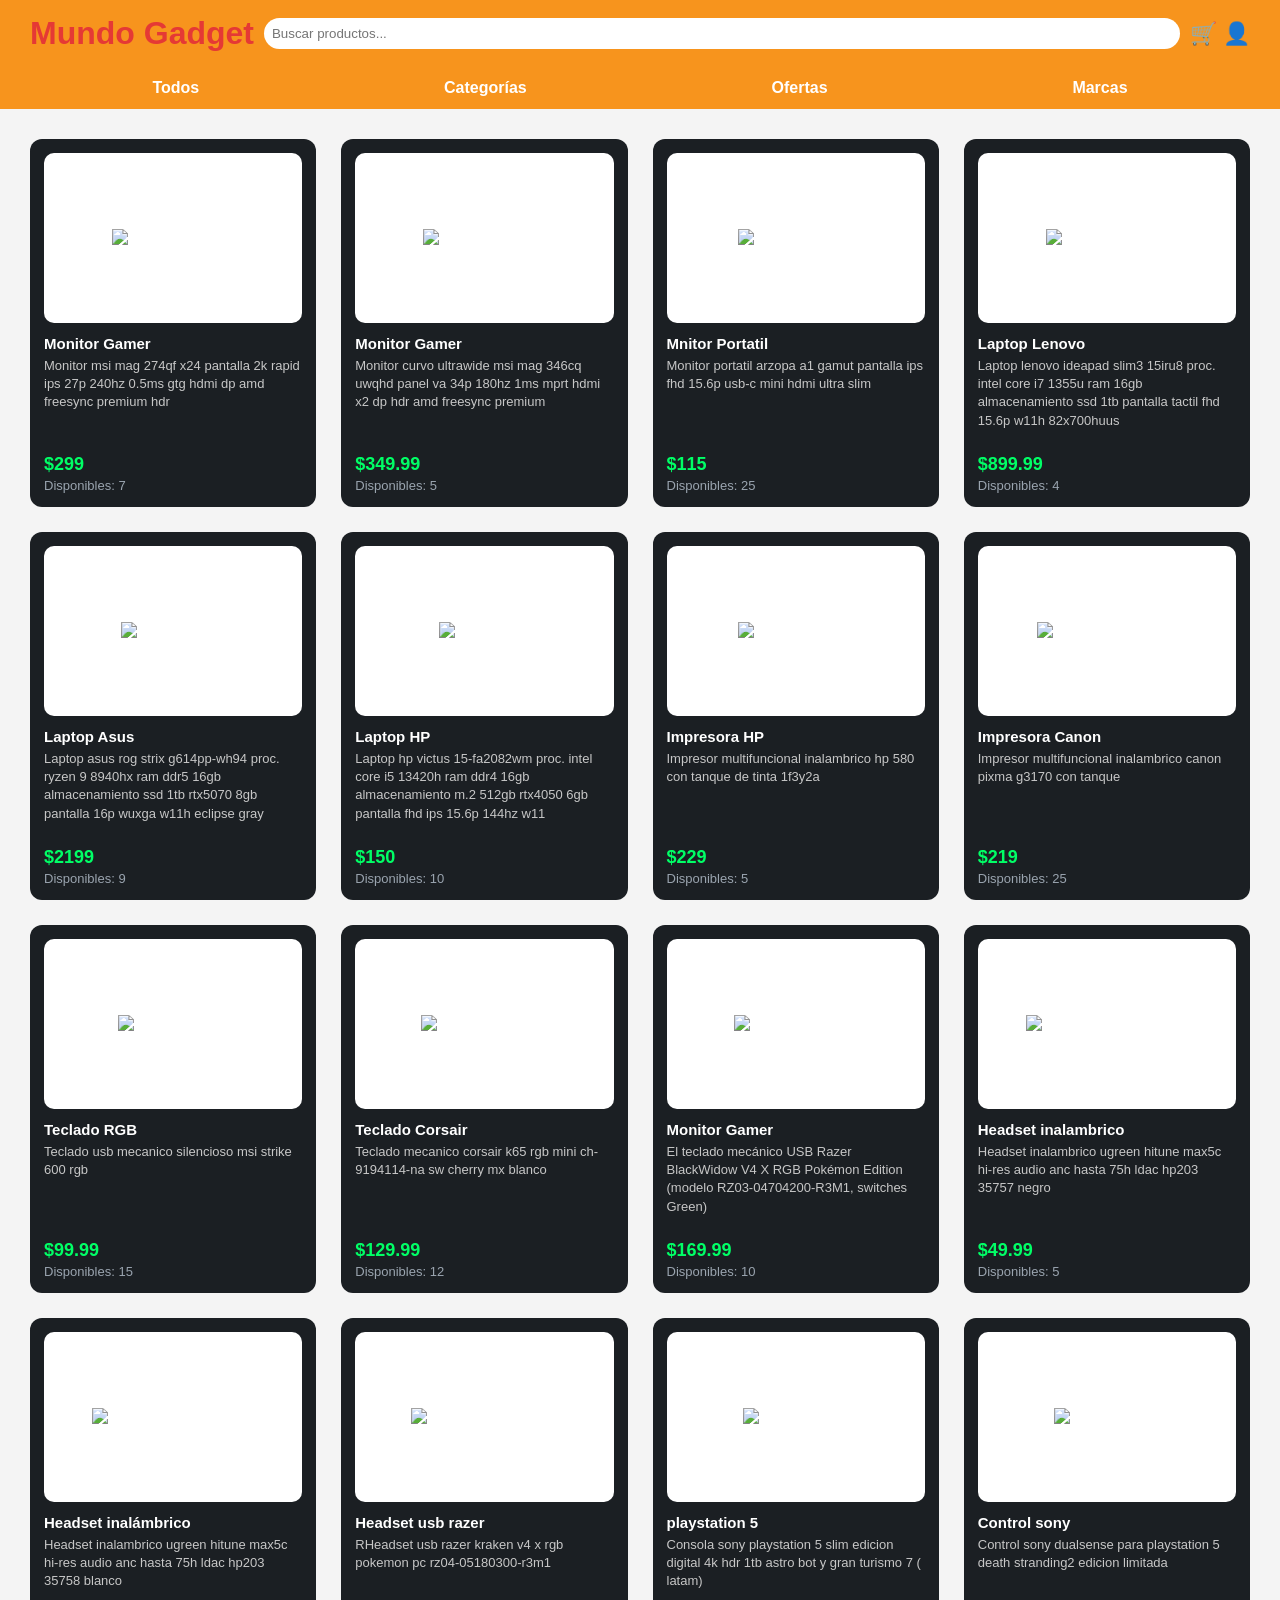
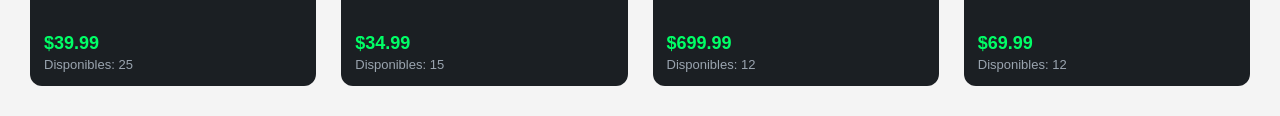
==== index.html @ 2cbeb3d4 "Initial commit" ====
<!DOCTYPE html>
<html lang="es">
<head>
  <meta charset="UTF-8">
  <title>Mundo Gadget</title>
  <link rel="stylesheet" href="styles.css">
</head>

<body>

  <!-- HEADER -->
  <header class="header">
    <h1 class="logo">Mundo Gadget</h1>

    <input 
      type="text"
      id="searchInput"
      placeholder="Buscar productos..."
      class="search"
    >

    <div class="icons">🛒 👤</div>
  </header>

  <!-- NAV FILTROS -->
<nav class="nav">
  <span data-filter="all">Todos</span>
  <span data-filter="categorias">Categorías</span>
  <span data-filter="ofertas">Ofertas</span>
  <span data-filter="marcas">Marcas</span>
</nav>



  <!-- PRODUCTOS -->
  <main class="products-container" id="productsContainer"></main>

  <script src="script.js"></script>
</body>
</html>
---- styles.css ----
body {
  margin: 0;
  font-family: Arial, sans-serif;
  background: #f4f4f4;
}

/* HEADER */
.header {
  background: #f7941d;
  color: white;
  display: flex;
  align-items: center;
  justify-content: space-between;
  padding: 15px 30px;
  flex-wrap: wrap;
  gap: 10px;
}

.logo {
  margin: 0;
  color: #e53935;
}

.search {
  width: 40%;
  padding: 8px;
  border-radius: 20px;
  border: none;
  flex: 1;
  min-width: 200px;
}

.icons {
  font-size: 22px;
}

/* NAV */
.nav {
  background: #f7941d;
  color: white;
  display: flex;
  justify-content: space-around;
  padding: 12px 30px;
  font-weight: bold;
}

/* GRID DE PRODUCTOS */
.products-container {
  display: grid;
  grid-template-columns: repeat(4, 1fr);
  gap: 25px;
  padding: 30px;
}

/* Tablet */
@media (max-width: 900px) {
  .products-container {
    grid-template-columns: repeat(2, 1fr);
  }
}

/* Celular */
@media (max-width: 500px) {
  .products-container {
    grid-template-columns: 1fr;
  }
}

/* TARJETA ESTILO TIENDA REAL */
.product-card {
  background: #1b1f23;
  border-radius: 12px;
  padding: 14px;
  color: white;
  display: flex;
  flex-direction: column;
  transition: 0.2s;
  min-height: 340px;
}

.product-card:hover {
  transform: translateY(-4px);
}

/* CONTENEDOR DE IMAGEN */
.product-image {
  background: white;
  border-radius: 10px;
  height: 170px;
  display: flex;
  align-items: center;
  justify-content: center;
  margin-bottom: 12px;
}

.product-image img {
  max-width: 90%;
  max-height: 150px;
  object-fit: contain;
}

/* CATEGORIA */
.product-category {
  font-size: 12px;
  color: #9aa4af;
  margin-bottom: 2px;
  text-align: left;
}

/* NOMBRE */
.product-name {
  font-size: 15px;
  font-weight: bold;
  line-height: 1.2;
  text-align: left;
}

/* DESCRIPCIÓN */
.product-description {
  font-size: 13px;
  color: #c7c7c7;
  margin-top: 4px;
  line-height: 1.4;
  text-align: left;
}


/* PRECIO */
.product-price {
  color: #00ff66;
  font-size: 18px;
  font-weight: bold;
  margin-top: auto;
  text-align: left;
}

/* STOCK */
.product-stock {
  font-size: 13px;
  color: #9aa4af;
  margin-top: 3px;
  text-align: left;
}
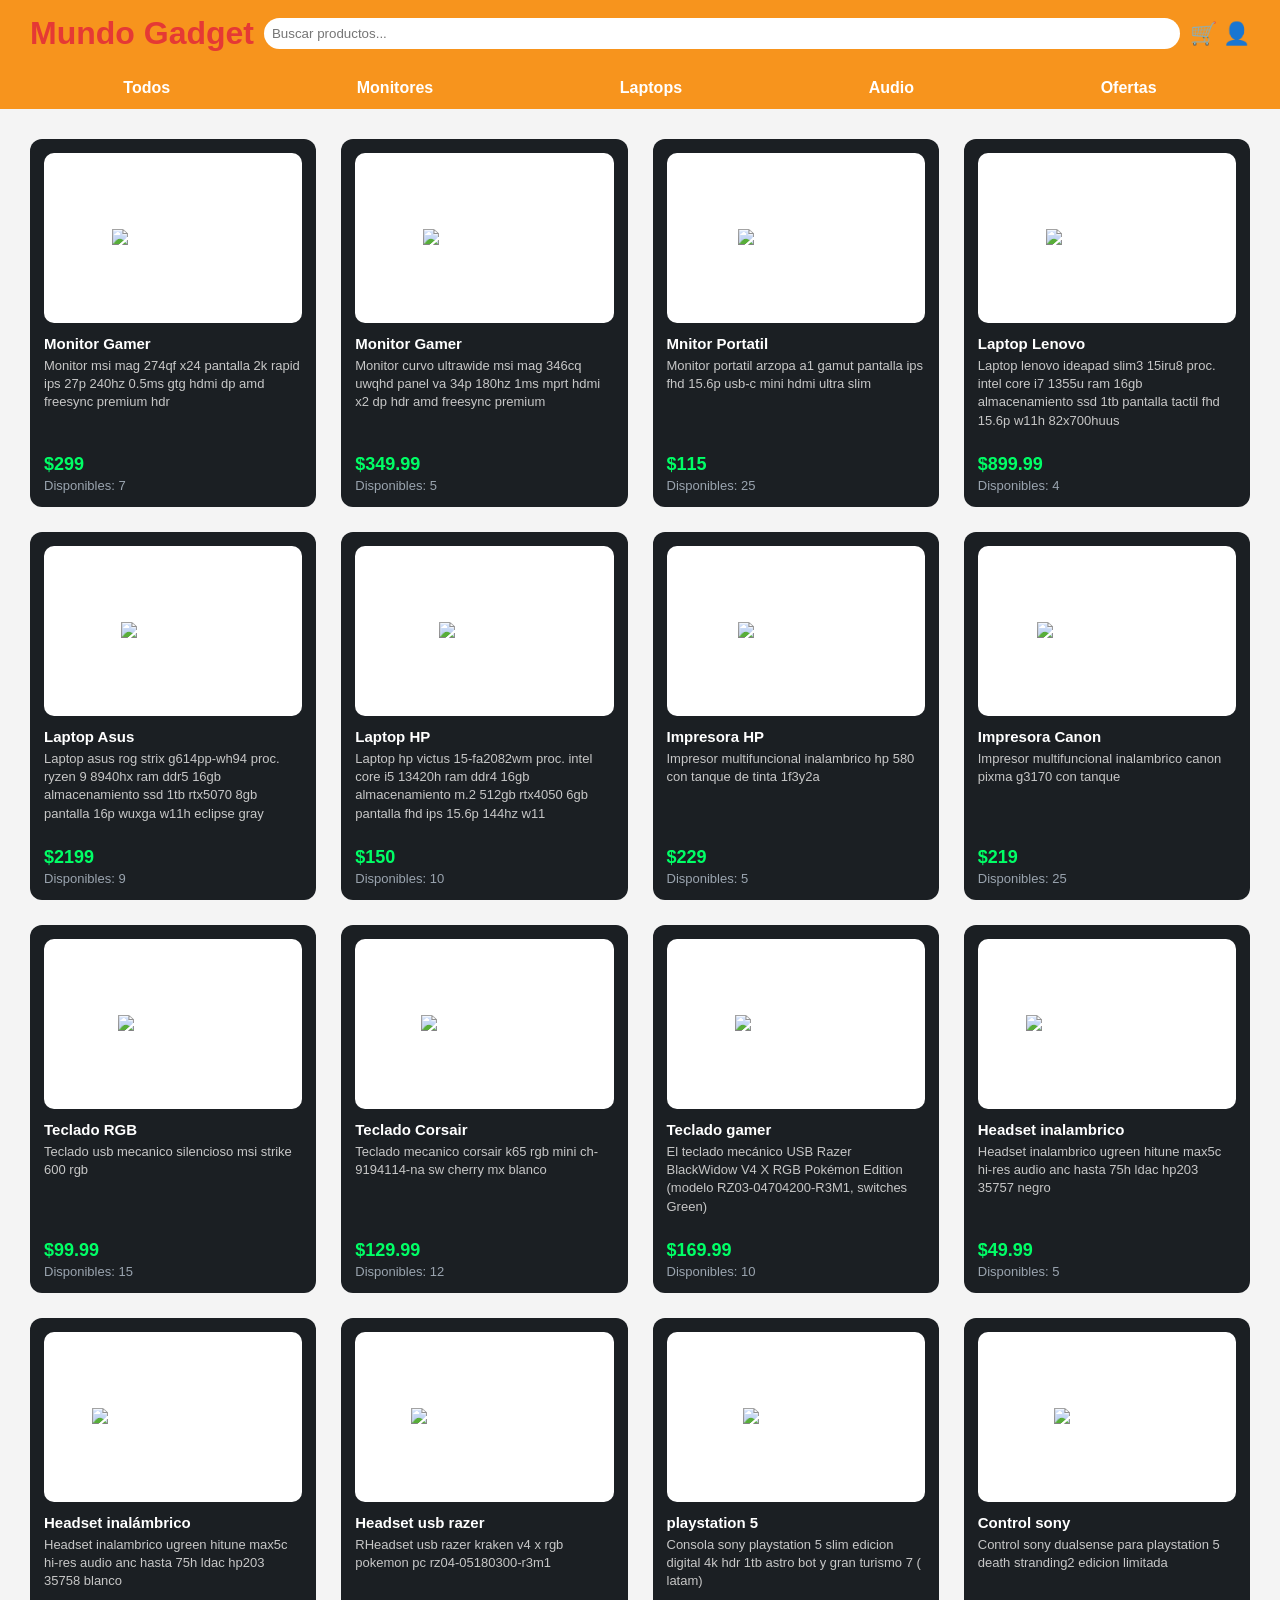
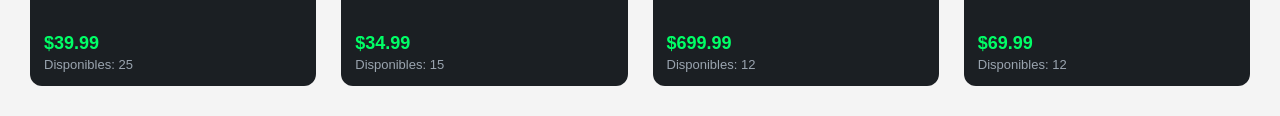
==== commit 0bc42b26: "Avance tienda con filtros y productos" ====
--- a/index.html
+++ b/index.html
@@ -23,12 +23,13 @@
   </header>
 
   <!-- NAV FILTROS -->
-<nav class="nav">
+<div class="nav">
   <span data-filter="all">Todos</span>
-  <span data-filter="categorias">Categorías</span>
+  <span data-filter="monitor">Monitores</span>
+  <span data-filter="laptop">Laptops</span>
+  <span data-filter="audio">Audio</span>
   <span data-filter="ofertas">Ofertas</span>
-  <span data-filter="marcas">Marcas</span>
-</nav>
+</div>
 
 
 
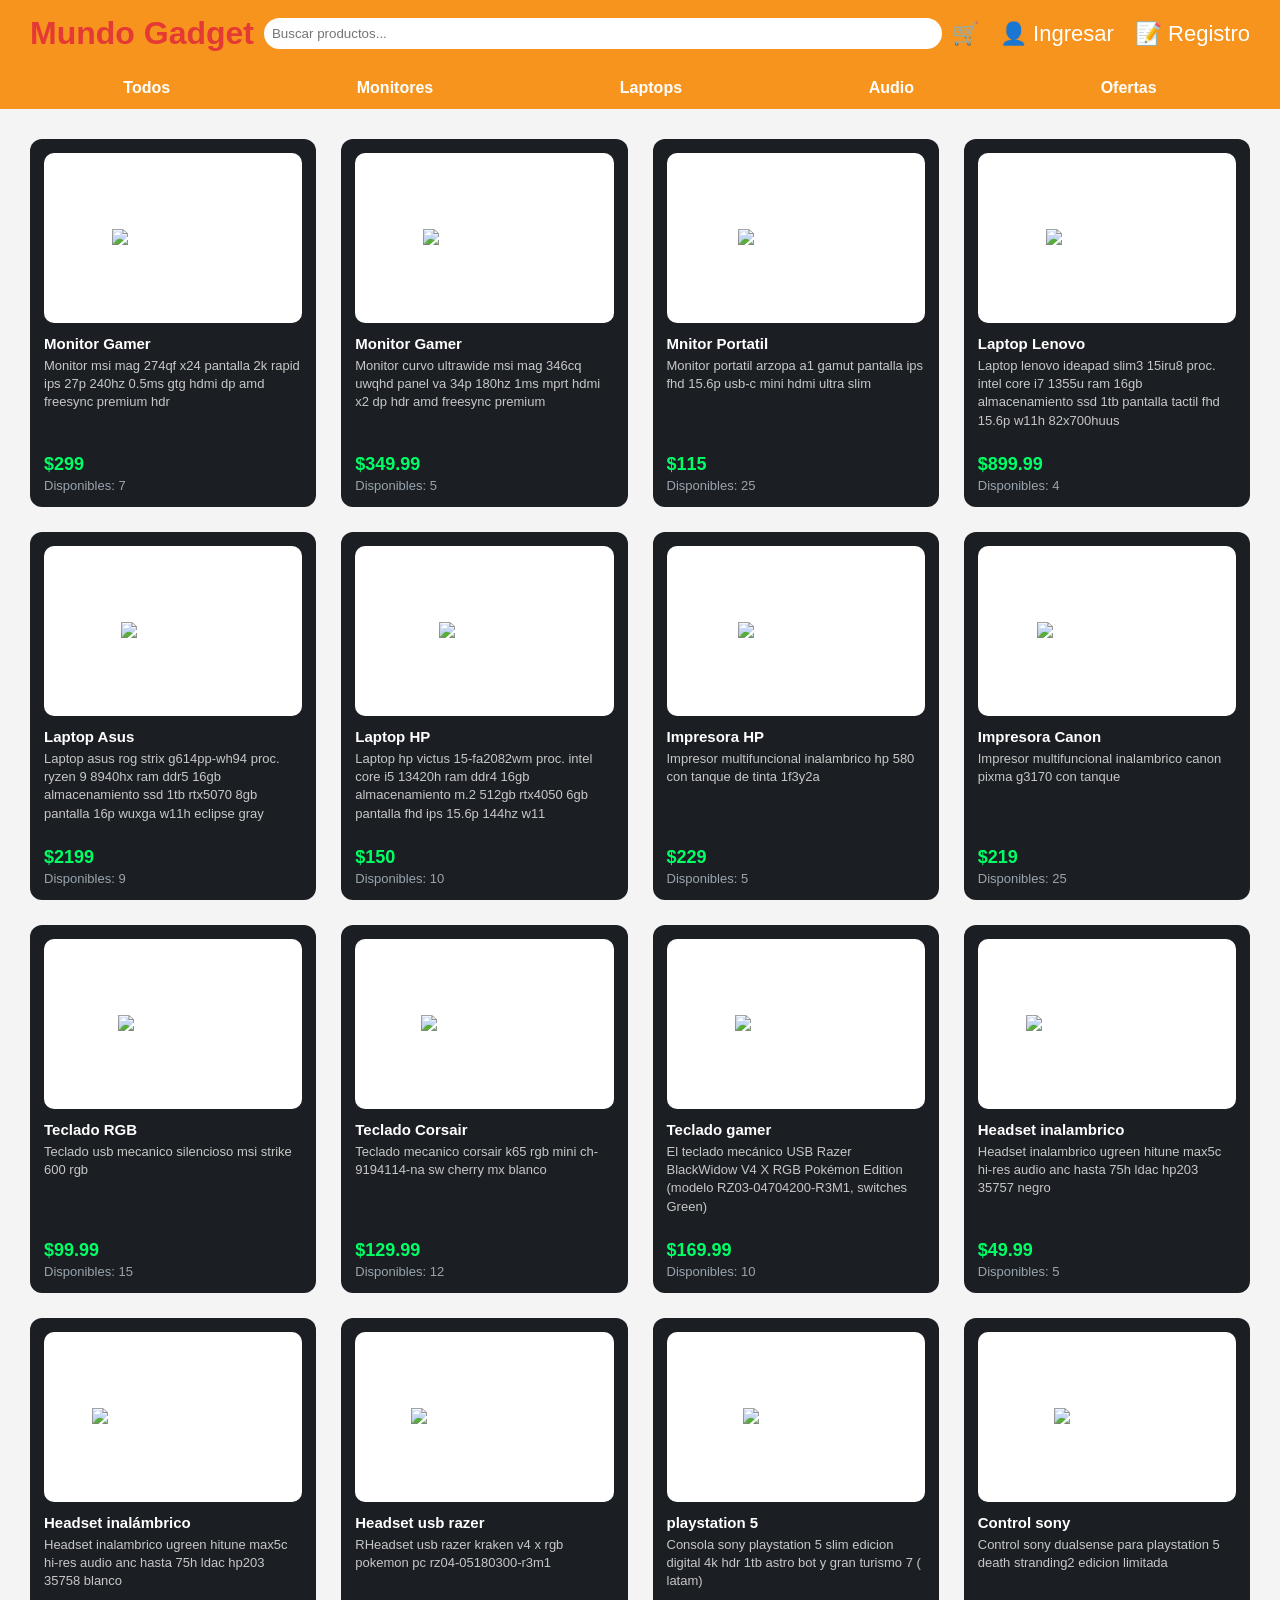
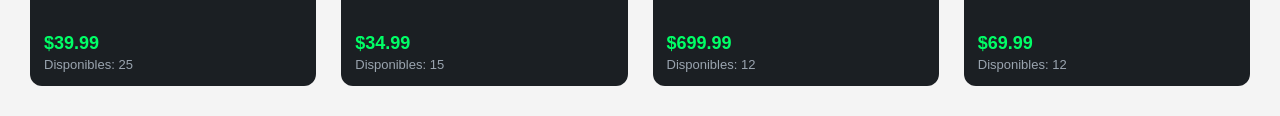
==== commit 2792a534: "Registro de clientes" ====
--- a/index.html
+++ b/index.html
@@ -19,7 +19,10 @@
       class="search"
     >
 
-    <div class="icons">🛒 👤</div>
+    <div class="icons">🛒 
+      <a href="login.html" style="color: white; text-decoration: none; margin-left: 15px;">👤 Ingresar</a>
+      <a href="registro.html" style="color: white; text-decoration: none; margin-left: 15px;">📝 Registro</a>
+    </div>
   </header>
 
   <!-- NAV FILTROS -->
@@ -31,8 +34,6 @@
   <span data-filter="ofertas">Ofertas</span>
 </div>
 
-
-
   <!-- PRODUCTOS -->
   <main class="products-container" id="productsContainer"></main>
 
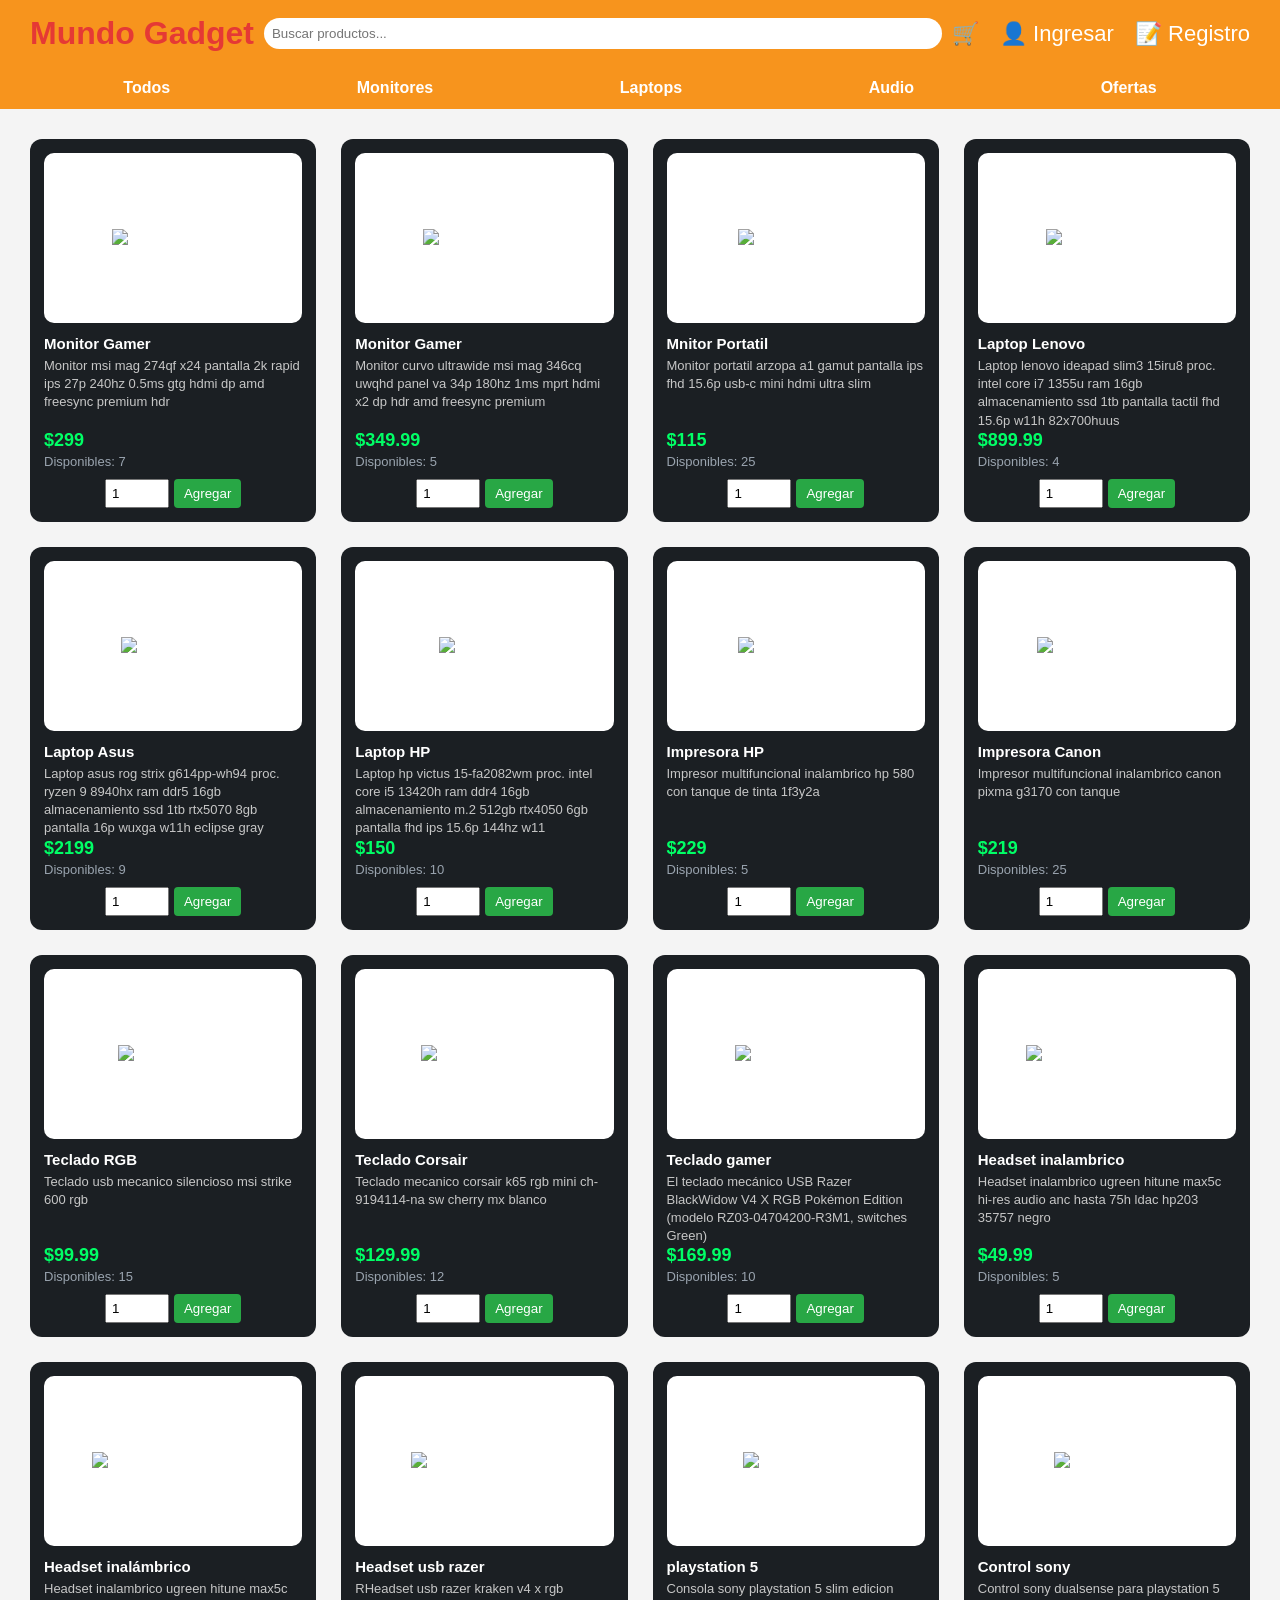
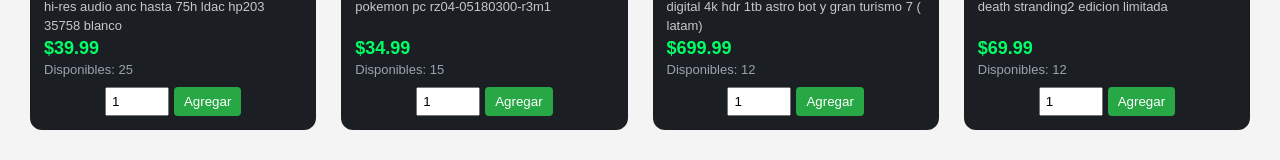
==== commit 2ddbb822: "Se agrego la funciion del carrito de compras" ====
--- a/index.html
+++ b/index.html
@@ -1,42 +1,121 @@
-<!DOCTYPE html>
+<!doctype html>
 <html lang="es">
-<head>
-  <meta charset="UTF-8">
-  <title>Mundo Gadget</title>
-  <link rel="stylesheet" href="styles.css">
-</head>
+  <head>
+    <meta charset="UTF-8" />
+    <title>Mundo Gadget</title>
+    <link rel="stylesheet" href="styles.css" />
+    <link rel="stylesheet" href="styles_cart.css" />
+    <link rel="stylesheet" href="styles_notifications.css" />
+  </head>
 
-<body>
+  <body>
+    <!-- HEADER -->
+    <header class="header">
+      <h1 class="logo">Mundo Gadget</h1>
 
-  <!-- HEADER -->
-  <header class="header">
-    <h1 class="logo">Mundo Gadget</h1>
+      <input
+        type="text"
+        id="searchInput"
+        placeholder="Buscar productos..."
+        class="search"
+      />
 
-    <input 
-      type="text"
-      id="searchInput"
-      placeholder="Buscar productos..."
-      class="search"
-    >
+      <div class="icons">
+        <span id="cart-btn" style="cursor: pointer; position: relative">
+          🛒
+          <span
+            id="cart-count"
+            style="
+              background: red;
+              color: white;
+              border-radius: 50%;
+              padding: 2px 6px;
+              font-size: 12px;
+              position: absolute;
+              top: -10px;
+              right: -10px;
+            "
+            >0</span
+          >
+        </span>
+        <a
+          href="login.html"
+          style="color: white; text-decoration: none; margin-left: 15px"
+          >👤 Ingresar</a
+        >
+        <a
+          href="registro.html"
+          style="color: white; text-decoration: none; margin-left: 15px"
+          >📝 Registro</a
+        >
+      </div>
+    </header>
 
-    <div class="icons">🛒 
-      <a href="login.html" style="color: white; text-decoration: none; margin-left: 15px;">👤 Ingresar</a>
-      <a href="registro.html" style="color: white; text-decoration: none; margin-left: 15px;">📝 Registro</a>
+    <!-- NAV FILTROS -->
+    <div class="nav">
+      <span data-filter="all">Todos</span>
+      <span data-filter="monitor">Monitores</span>
+      <span data-filter="laptop">Laptops</span>
+      <span data-filter="audio">Audio</span>
+      <span data-filter="ofertas">Ofertas</span>
     </div>
-  </header>
 
-  <!-- NAV FILTROS -->
-<div class="nav">
-  <span data-filter="all">Todos</span>
-  <span data-filter="monitor">Monitores</span>
-  <span data-filter="laptop">Laptops</span>
-  <span data-filter="audio">Audio</span>
-  <span data-filter="ofertas">Ofertas</span>
-</div>
+    <!-- PRODUCTOS -->
+    <main class="products-container" id="productsContainer"></main>
 
-  <!-- PRODUCTOS -->
-  <main class="products-container" id="productsContainer"></main>
+    <!-- MODAL CARRITO (Agregado por RR) -->
+    <div id="cart-modal" class="modal">
+      <div class="modal-content">
+        <span class="close">&times;</span>
+        <h2>Carrito de Compras</h2>
+        <div id="cart-items-container"></div>
+        <div class="cart-footer">
+          <h3>Total: $<span id="cart-total">0.00</span></h3>
+          <button
+            id="clear-cart-btn"
+            style="
+              background-color: #f44336;
+              color: white;
+              padding: 10px;
+              border: none;
+              border-radius: 4px;
+              cursor: pointer;
+              margin-right: 10px;
+            "
+          >
+            Vaciar Carrito
+          </button>
+          <button id="checkout-btn" class="btn-checkout">
+            Generar Factura
+          </button>
+        </div>
+      </div>
+    </div>
 
-  <script src="script.js"></script>
-</body>
+    <!-- MODAL FACTURA (Agregado por RR) -->
+    <div id="invoice-modal" class="modal">
+      <div class="modal-content">
+        <span class="close" id="invoice-close">&times;</span>
+        <div id="invoice-content"></div>
+        <div style="text-align: center; margin-top: 20px">
+          <button id="confirm-purchase-btn" class="btn-checkout">
+            Confirmar y Cerrar
+          </button>
+          <button
+            id="back-to-cart-btn"
+            style="padding: 10px; margin-left: 10px"
+          >
+            Volver
+          </button>
+        </div>
+      </div>
+    </div>
+
+    <!-- Notification Container (Agregado por RR) -->
+    <div id="notification-container"></div>
+
+    <!-- Scripts del carrito y notificaciones (Agregado por RR) -->
+    <script src="cart.js"></script>
+    <script src="script.js"></script>
+  </body>
 </html>
--- a/styles_cart.css
+++ b/styles_cart.css
@@ -0,0 +1,157 @@
+/* 
+  Autor: Roger Ramirez (RR)
+  Descripción: Estilos para el modal del carrito, facturas y botones relacionados
+*/
+
+/* ===== MODAL GENERAL ===== */
+.modal {
+  display: none;
+  position: fixed;
+  z-index: 1000;
+  left: 0;
+  top: 0;
+  width: 100%;
+  height: 100%;
+  overflow: auto;
+  background-color: rgba(0, 0, 0, 0.6); /* Fondo semi-transparente oscuro */
+  backdrop-filter: blur(2px); /* Efecto blur moderno */
+}
+
+/* Contenido del Modal */
+.modal-content {
+  background-color: #ffffff;
+  margin: 5% auto;
+  padding: 25px;
+  border: none;
+  width: 90%;
+  max-width: 600px;
+  border-radius: 12px;
+  box-shadow: 0 10px 25px rgba(0, 0, 0, 0.2);
+  animation: fadeIn 0.3s ease-out;
+  position: relative;
+}
+
+@keyframes fadeIn {
+  from { opacity: 0; transform: translateY(-20px); }
+  to { opacity: 1; transform: translateY(0); }
+}
+
+/* Botón Cerrar (X) */
+.close {
+  color: #aaa;
+  position: absolute;
+  top: 15px;
+  right: 20px;
+  font-size: 28px;
+  font-weight: bold;
+  cursor: pointer;
+  transition: color 0.2s;
+}
+
+.close:hover,
+.close:focus {
+  color: #333;
+  text-decoration: none;
+}
+
+/* ===== ELEMENTOS DEL CARRITO ===== */
+.cart-item {
+  display: flex;
+  justify-content: space-between;
+  border-bottom: 1px solid #f0f0f0;
+  padding: 15px 0;
+  align-items: center;
+  transition: background-color 0.2s;
+}
+
+.cart-item:hover {
+  background-color: #fafafa;
+}
+
+.cart-item-info h4 {
+  margin: 0 0 5px 0;
+  color: #333;
+  font-size: 1rem;
+}
+
+/* Controles de cantidad y eliminar */
+.cart-item-controls {
+  display: flex;
+  gap: 10px;
+  align-items: center;
+}
+
+.cart-item-controls input {
+  width: 50px;
+  padding: 6px;
+  text-align: center;
+  border: 1px solid #ddd;
+  border-radius: 6px;
+  font-size: 1rem;
+}
+
+.remove-btn {
+  background-color: transparent;
+  border: 1px solid #e53935;
+  color: #e53935;
+  padding: 6px 10px;
+  cursor: pointer;
+  border-radius: 6px;
+  font-size: 0.9em;
+  transition: all 0.2s;
+}
+
+.remove-btn:hover {
+  background-color: #e53935;
+  color: white;
+}
+
+/* Pie del carrito */
+.cart-footer {
+  margin-top: 25px;
+  text-align: right;
+  border-top: 2px solid #f0f0f0;
+  padding-top: 20px;
+  display: flex;
+  justify-content: flex-end;
+  align-items: center;
+  gap: 10px;
+}
+
+.cart-footer h3 {
+    margin-right: auto;
+    margin-top: 0;
+    margin-bottom: 0;
+}
+
+/* Botones de acción */
+.btn-checkout, button#checkout-btn {
+  background-color: #4caf50;
+  color: white;
+  border: none;
+  padding: 12px 24px;
+  font-size: 16px;
+  cursor: pointer;
+  border-radius: 6px;
+  font-weight: bold;
+  transition: background 0.3s;
+}
+
+.btn-checkout:hover {
+  background-color: #45a049;
+}
+
+/* ===== ESTILOS FACTURA ===== */
+#invoice-content {
+  padding: 20px;
+  background: #fdfdfd;
+  border: 1px solid #eee;
+  border-radius: 8px;
+}
+
+.invoice-totals {
+  text-align: right;
+  margin: 5px 0;
+  font-size: 1em;
+  color: #333;
+}
--- a/styles_notifications.css
+++ b/styles_notifications.css
@@ -0,0 +1,68 @@
+/* 
+  Autor: Roger Ramirez (RR)
+  Descripción: Estilos para las notificaciones tipo toast
+*/
+
+/* Contenedor principal de notificaciones */
+#notification-container {
+  position: fixed;
+  bottom: 20px;
+  right: 20px;
+  z-index: 2000;
+  display: flex;
+  flex-direction: column;
+  gap: 12px;
+  pointer-events: none; /* Permite hacer clic a través del contenedor vacío */
+}
+
+/* Notificación individual */
+.notification {
+  background-color: #333;
+  color: white;
+  padding: 15px 20px;
+  border-radius: 8px;
+  box-shadow: 0 5px 15px rgba(0, 0, 0, 0.2);
+  display: flex;
+  align-items: center;
+  gap: 12px;
+  min-width: 280px;
+  max-width: 400px;
+  
+  /* Animaciones */
+  opacity: 0;
+  transform: translateY(20px);
+  animation: slideIn 0.3s forwards, fadeOut 0.3s forwards 2.7s;
+  pointer-events: auto; /* Reactivar clics en la notificación */
+}
+
+/* Variantes de color */
+.notification.success {
+  background-color: #43a047; /* Verde material design */
+  border-left: 5px solid #2e7d32;
+}
+
+.notification.error {
+  background-color: #e53935; /* Rojo material design */
+  border-left: 5px solid #c62828;
+}
+
+.notification.info {
+  background-color: #1e88e5; /* Azul material design */
+  border-left: 5px solid #1565c0;
+}
+
+/* Animación de entrada */
+@keyframes slideIn {
+  to {
+    opacity: 1;
+    transform: translateY(0);
+  }
+}
+
+/* Animación de salida */
+@keyframes fadeOut {
+  to {
+    opacity: 0;
+    transform: translateY(20px);
+  }
+}
